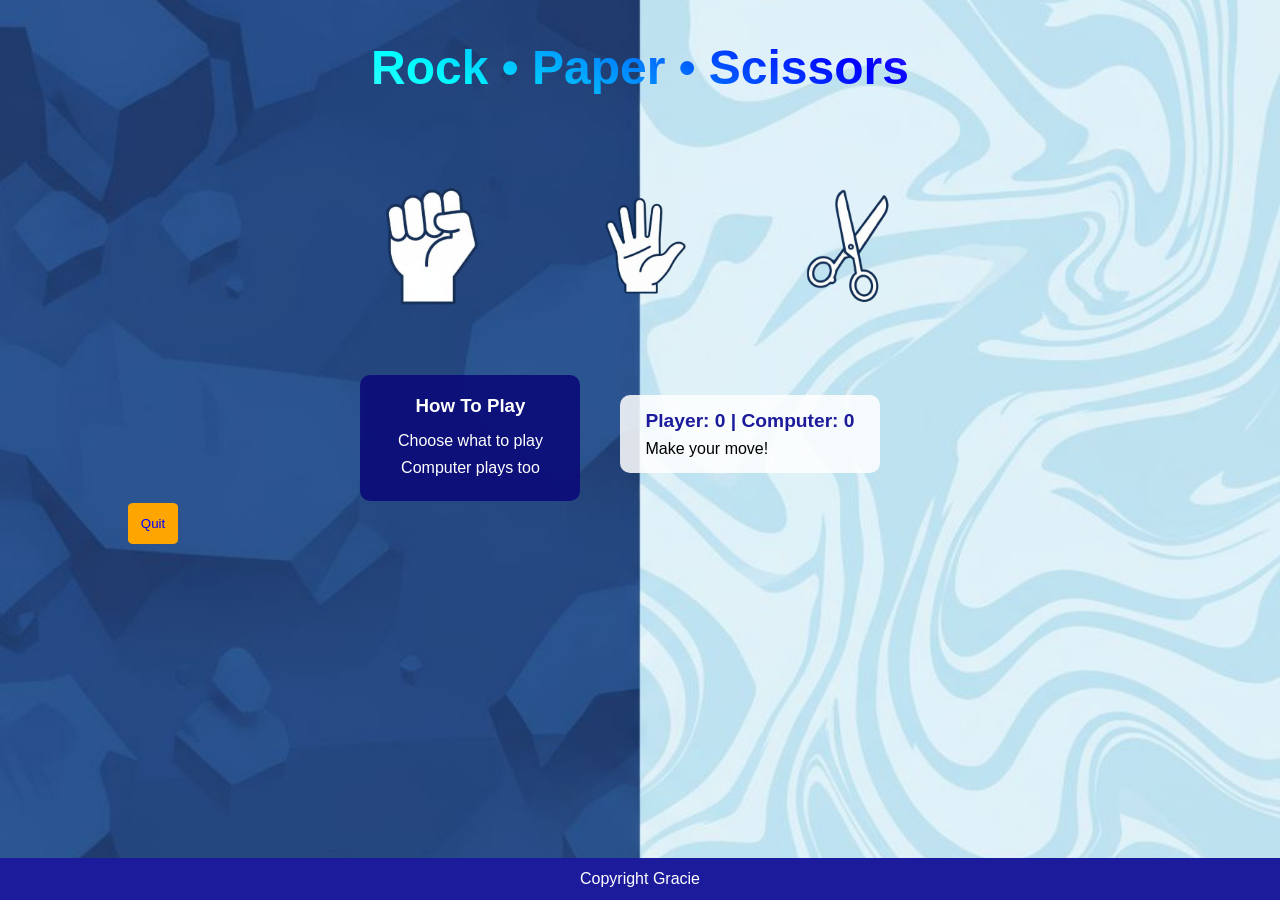
==== main.html @ 013c8b21 "added files to repository" ====
<!DOCTYPE html>
<html lang="en">
<head>
    <meta charset="UTF-8">
    <meta name="viewport" content="width=device-width, initial-scale=1.0">
    <title>Game</title>
    <link rel="stylesheet" href="main.css">
</head>

<body>

    <div class="game-wrapper">
        <div class="title">
        <h1>Rock • Paper • Scissors</h1></div>

        <!-- Player Choices -->
        <div class="choices">
            <img src="images/fist.png" alt="rock" class="choice fist" onclick="play('rock')">
            <img src="images/paper.png" alt="paper" class="choice paper" onclick="play('paper')">
            <img src="images/scissors.png" alt="scissors" class="choice scissors" onclick="play('scissors')">
        </div>

        <!-- How to Play -->
        <aside class="side">
            <h3>How To Play</h3>
            <ol>
                <li>Choose what to play</li>
                <li>Computer plays too</li>
            </ol>
        </aside>

        <!-- Scoreboard -->
        <div class="score">
            <h3 id="score">Player: 0 | Computer: 0</h3>
            <p id="result">Make your move!</p>
        </div>
<br>
    </div>
    <div class="quit"><a href="index.html"><button>Quit</button></a></div>

    <footer>Copyright Gracie</footer>

    <script src="main.js"></script>

</body>
</html>
---- main.css ----
/* RESET */
* {
    margin: 0;
    padding: 0;
    box-sizing: border-box;
}
.title{
    text-align: center;
    width: 100%;
}
/* BODY */
body {
    background-image: url('images/bg.jpeg');
    background-size: cover;
    background-position: center;
    font-family: Bahnschrift, sans-serif;
    min-height: 100vh;
    display: flex;
    flex-direction: column;
}
h1 {
    font-size: 3rem;
    margin-bottom: 20px;
    background: linear-gradient(30deg, white, aqua, blue, violet);
    -webkit-background-clip: text;
    -webkit-text-fill-color: transparent;
    text-align: center;
}

/* GAME LAYOUT */
.game-wrapper {
    display: flex;
    justify-content: center;
    align-items: flex-start;
    gap: 40px;
    padding: 40px 20px;
    flex-wrap: wrap;
    width: 100%;
}

/* CHOICES (ROCK, PAPER, SCISSORS) */
.choices {
    display: flex;
    gap: 30px;
    align-items: center;
    justify-content: center;
    flex-wrap: wrap;
    width: 100%;
}

.choice {
    width: 180px;
    transition: 0.4s ease;
    cursor: pointer;
}
.choice:hover {
    transform: scale(1.25);
}

/* SIDE PANEL (HOW TO PLAY) */
.side {
    background: rgba(10, 10, 120, 0.9);
    color: white;
    padding: 20px;
    border-radius: 10px;
    width: 220px;
    text-align: center;
}

.side ol {
    list-style: none;
    margin-top: 10px;
    font-size: 1rem;
    line-height: 1.7rem;
}

/* SCORE BOARD */
.score {
    background: rgba(255, 255, 255, 0.85);
    padding: 15px 25px;
    border-radius: 10px;
    margin-top: 20px;
    text-align: left;
    width: auto;
}

.score h3 {
    color: rgb(27, 27, 156);
    font-size: 1.2rem;
    margin-bottom: 8px;
}

#result {
    font-size: 1rem;
}
.quit button{
    margin-left: 10%;
    padding: 1%;
    background-color: orange;
    border: none;
    border-radius: 10%;
    color: blue;
    text-decoration: none;
    position: absolute;
    margin-top: -3%;
}

/* FOOTER */
footer {
    margin-top: auto;
    background: rgb(27, 27, 156);
    color: white;
    text-align: center;
    padding: 12px 0;
    font-size: 1rem;
}

/* ============================
    RESPONSIVENESS
============================ */

/* Tablets */
@media (max-width: 900px) {
    h1 { font-size: 2.6rem; }
    .choice {
        width: 150px;
    }
    .side {
        width: 180px;
    }
    .quit button{
        font-size: 20px;
        padding: 2%;
        margin-left: 43%;
    }
    .score{
        margin-right: -12%;
    }
}

/* Mobiles */
@media (max-width: 600px) {
    h1 { font-size: 2.1rem; }
    .choices {
        gap: 20px;
    }
    .choice {
        width: 120px;
    }
    .side {
        width: 100%;
        max-width: 320px;
    }
    .score {
        width: 100%;
        max-width: 300px;
    }
}
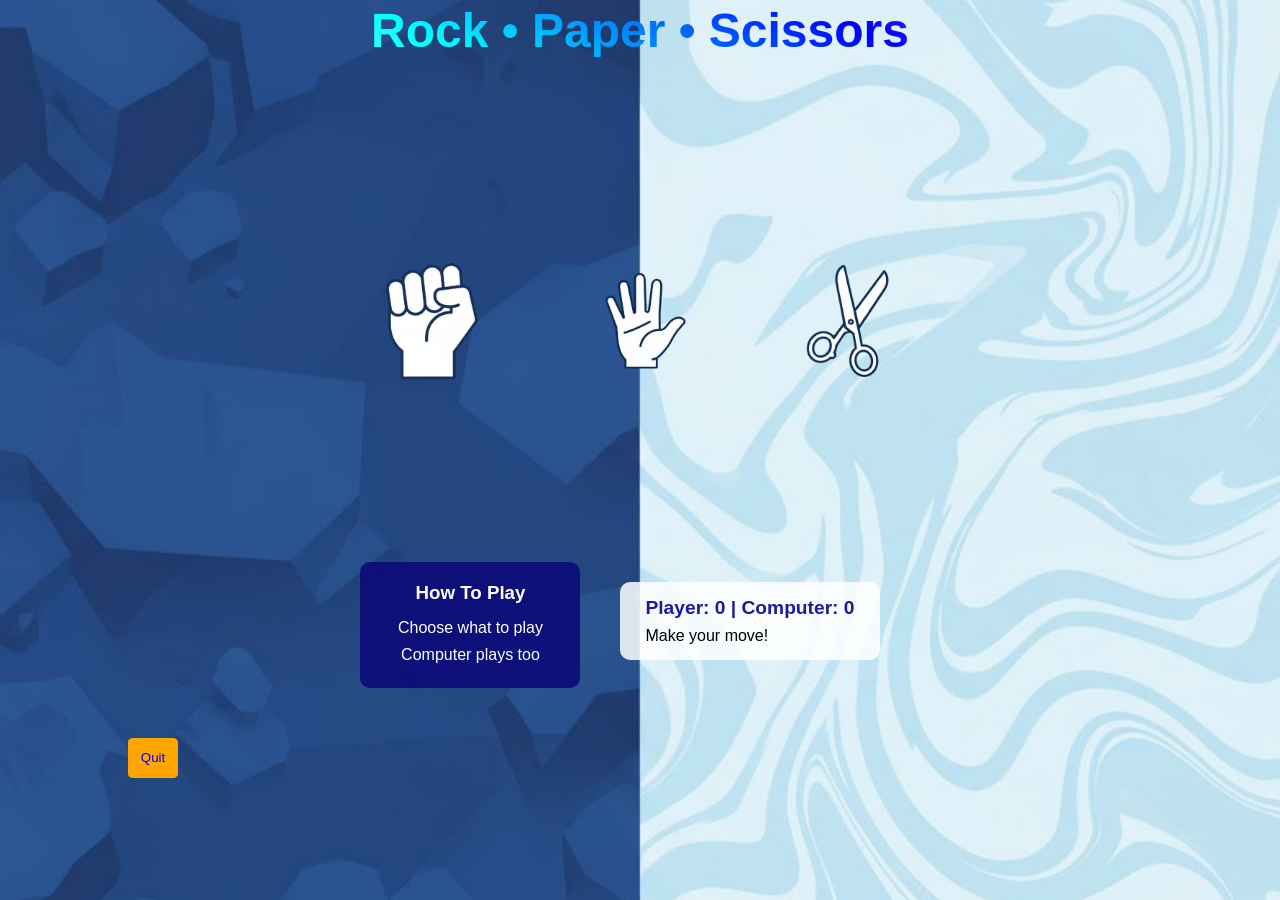
==== commit 8dab1262: "Remove copyright footer from main.html Removed copyright footer from the main HTML file." ====
--- a/main.html
+++ b/main.html
@@ -38,8 +38,6 @@
     </div>
     <div class="quit"><a href="index.html"><button>Quit</button></a></div>
 
-    <footer>Copyright Gracie</footer>
-
     <script src="main.js"></script>
 
 </body>
--- a/main.css
+++ b/main.css
@@ -7,6 +7,7 @@
 .title{
     text-align: center;
     width: 100%;
+    margin-top: -3%;
 }
 /* BODY */
 body {
@@ -17,6 +18,9 @@
     min-height: 100vh;
     display: flex;
     flex-direction: column;
+     overflow-x: hidden;
+    max-width: 100%;
+     height: 100%;
 }
 h1 {
     font-size: 3rem;
@@ -36,6 +40,7 @@
     padding: 40px 20px;
     flex-wrap: wrap;
     width: 100%;
+    height: calc(100vh - 60px);
 }
 
 /* CHOICES (ROCK, PAPER, SCISSORS) */
@@ -102,7 +107,7 @@
     color: blue;
     text-decoration: none;
     position: absolute;
-    margin-top: -3%;
+    margin-top: -8%;
 }
 
 /* FOOTER */
@@ -121,7 +126,7 @@
 
 /* Tablets */
 @media (max-width: 900px) {
-    h1 { font-size: 2.6rem; }
+    h1 { font-size: 2.1rem; }
     .choice {
         width: 150px;
     }
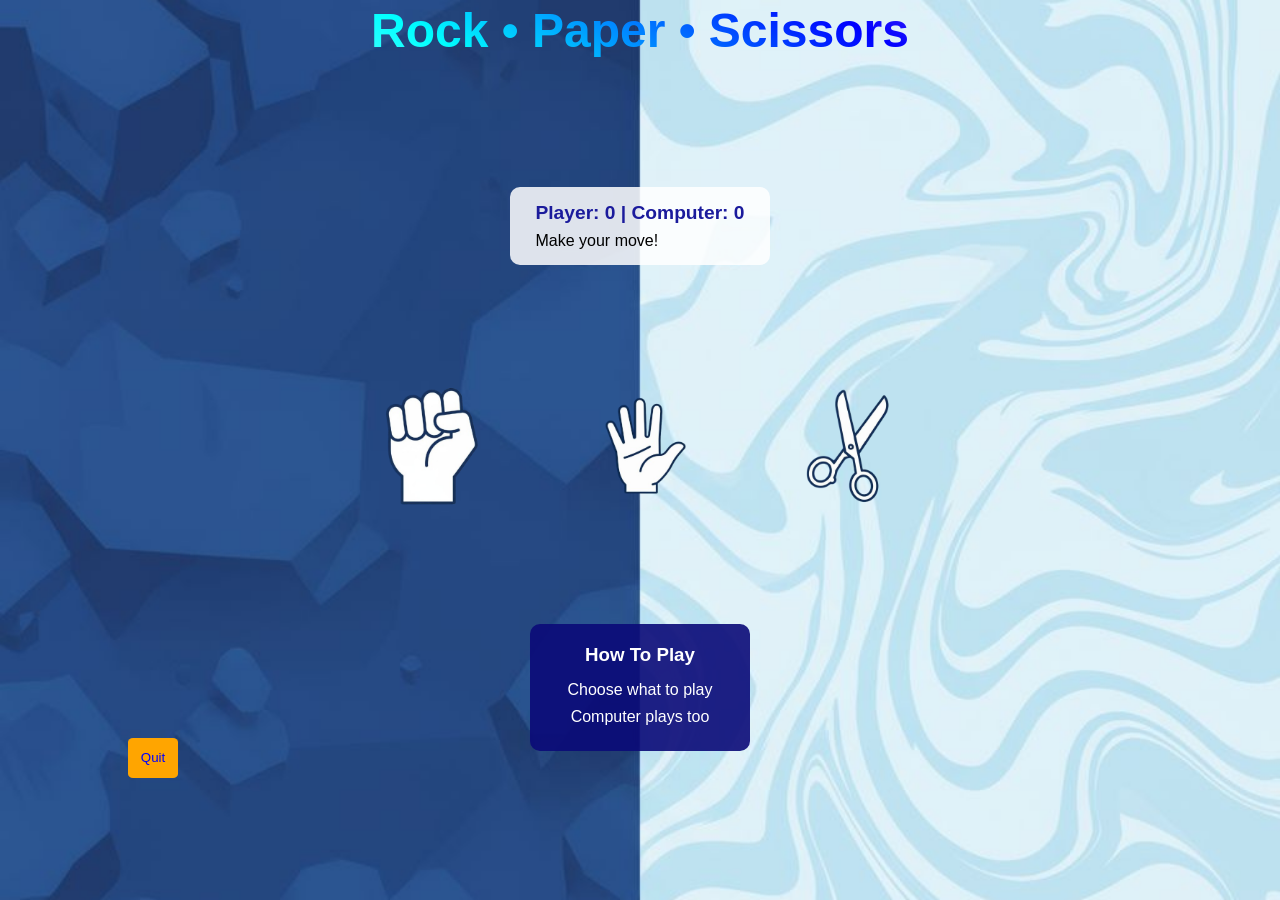
==== commit 3234ba4a: "Remove duplicate scoreboard section from HTML" ====
--- a/main.html
+++ b/main.html
@@ -12,6 +12,11 @@
     <div class="game-wrapper">
         <div class="title">
         <h1>Rock • Paper • Scissors</h1></div>
+         <!-- Scoreboard -->
+        <div class="score">
+            <h3 id="score">Player: 0 | Computer: 0</h3>
+            <p id="result">Make your move!</p>
+        </div>
 
         <!-- Player Choices -->
         <div class="choices">
@@ -29,12 +34,7 @@
             </ol>
         </aside>
 
-        <!-- Scoreboard -->
-        <div class="score">
-            <h3 id="score">Player: 0 | Computer: 0</h3>
-            <p id="result">Make your move!</p>
-        </div>
-<br>
+
     </div>
     <div class="quit"><a href="index.html"><button>Quit</button></a></div>
 
--- a/main.css
+++ b/main.css
@@ -132,6 +132,7 @@
     }
     .side {
         width: 180px;
+        margin-top:-10%;
     }
     .quit button{
         font-size: 20px;
@@ -140,17 +141,18 @@
     }
     .score{
         margin-right: -12%;
+        margin-top: -10%;
     }
 }
 
 /* Mobiles */
 @media (max-width: 600px) {
-    h1 { font-size: 2.1rem; }
+    h1 { font-size: 1.5rem; }
     .choices {
-        gap: 20px;
+        gap: 5px;
     }
     .choice {
-        width: 120px;
+        width: 80px;
     }
     .side {
         width: 100%;
@@ -160,4 +162,4 @@
         width: 100%;
         max-width: 300px;
     }
-}
+
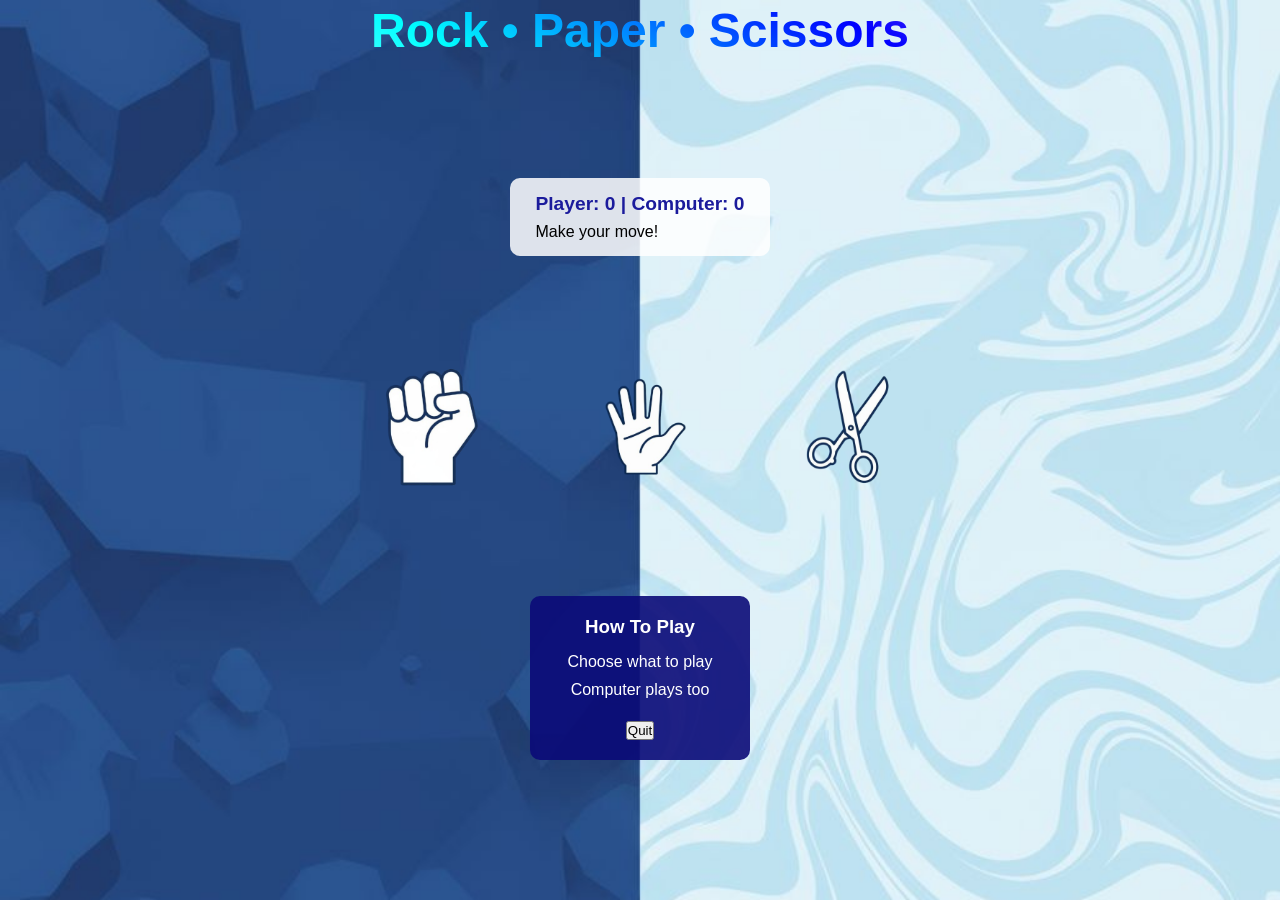
==== commit 040c210e: "Update main.html with How To Play section Added 'How To Play' section and removed duplicate Quit but" ====
--- a/main.html
+++ b/main.html
@@ -26,17 +26,20 @@
         </div>
 
         <!-- How to Play -->
+         <div>
         <aside class="side">
             <h3>How To Play</h3>
             <ol>
                 <li>Choose what to play</li>
                 <li>Computer plays too</li>
-            </ol>
-        </aside>
+            </ol><br>
+
+             <a href="index.html"><button>Quit</button></a>
+        </aside></div>
 
 
-    </div>
-    <div class="quit"><a href="index.html"><button>Quit</button></a></div>
+ 
+</div>
 
     <script src="main.js"></script>
 
--- a/main.css
+++ b/main.css
@@ -18,9 +18,9 @@
     min-height: 100vh;
     display: flex;
     flex-direction: column;
-     overflow-x: hidden;
+    overflow: hidden;
     max-width: 100%;
-     height: 100%;
+    height: 100%;
 }
 h1 {
     font-size: 3rem;
@@ -162,4 +162,10 @@
         width: 100%;
         max-width: 300px;
     }
+    .quit button{
+        margin-top:-15%;
+    }
+    .quit{
+        margin-top:-10%;}
+}
 
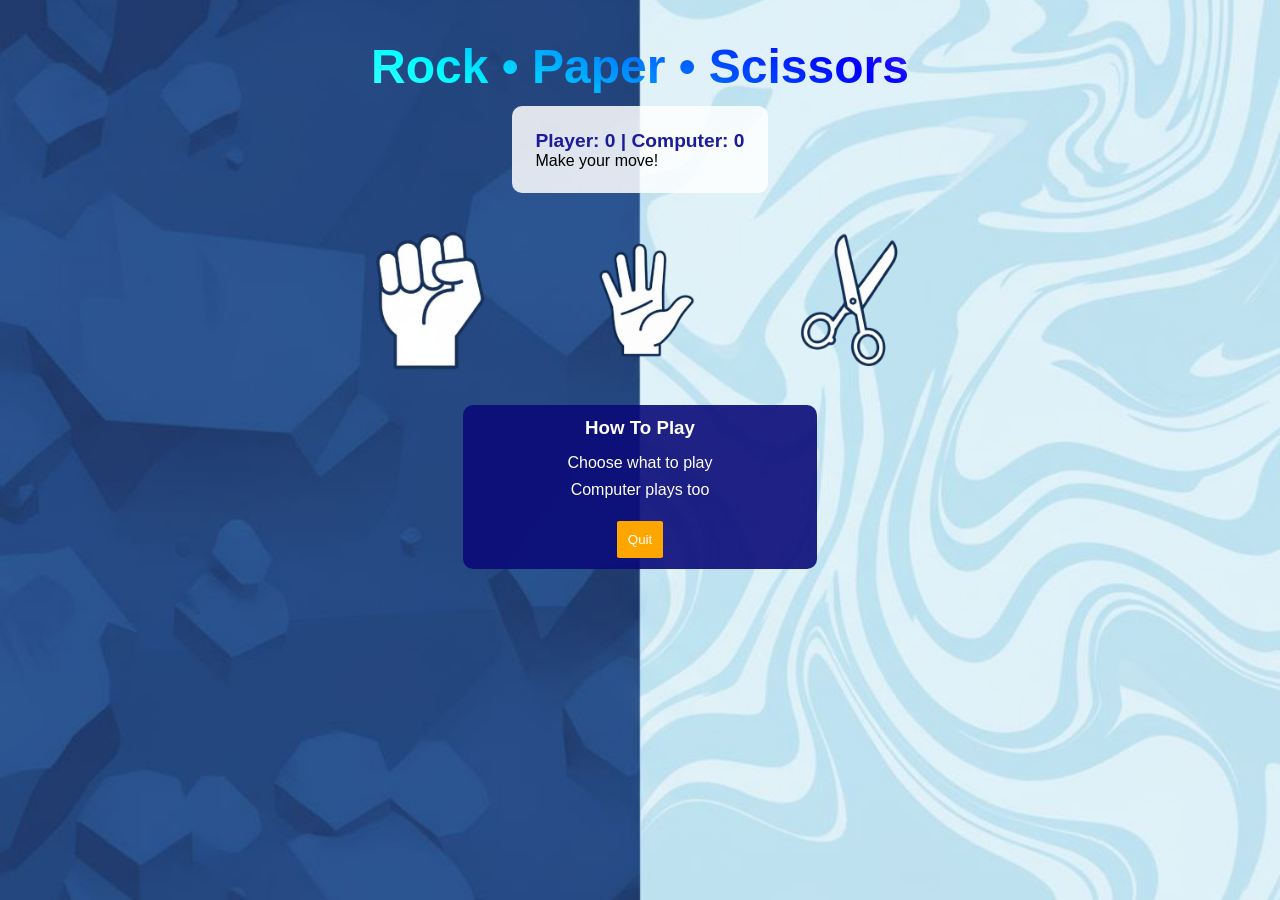
==== commit abaa568f: "Update main.html" ====
--- a/main.html
+++ b/main.html
@@ -19,7 +19,7 @@
         </div>
 
         <!-- Player Choices -->
-        <div class="choices">
+        <div class="choices" id="choice">
             <img src="images/fist.png" alt="rock" class="choice fist" onclick="play('rock')">
             <img src="images/paper.png" alt="paper" class="choice paper" onclick="play('paper')">
             <img src="images/scissors.png" alt="scissors" class="choice scissors" onclick="play('scissors')">
--- a/main.css
+++ b/main.css
@@ -3,11 +3,6 @@
     margin: 0;
     padding: 0;
     box-sizing: border-box;
-}
-.title{
-    text-align: center;
-    width: 100%;
-    margin-top: -3%;
 }
 /* BODY */
 body {
@@ -15,48 +10,41 @@
     background-size: cover;
     background-position: center;
     font-family: Bahnschrift, sans-serif;
-    min-height: 100vh;
-    display: flex;
-    flex-direction: column;
+    align-items: center;
     overflow: hidden;
-    max-width: 100%;
-    height: 100%;
 }
 h1 {
     font-size: 3rem;
-    margin-bottom: 20px;
     background: linear-gradient(30deg, white, aqua, blue, violet);
     -webkit-background-clip: text;
     -webkit-text-fill-color: transparent;
     text-align: center;
+    margin-bottom: 1%;
+    margin-top: -1%;
 }
 
 /* GAME LAYOUT */
 .game-wrapper {
     display: flex;
+    flex-direction: column;
     justify-content: center;
-    align-items: flex-start;
-    gap: 40px;
-    padding: 40px 20px;
-    flex-wrap: wrap;
-    width: 100%;
-    height: calc(100vh - 60px);
+    padding: 4%;
 }
 
 /* CHOICES (ROCK, PAPER, SCISSORS) */
 .choices {
     display: flex;
-    gap: 30px;
-    align-items: center;
     justify-content: center;
-    flex-wrap: wrap;
-    width: 100%;
 }
 
+.choices img{
+    width: 18%;
+}
 .choice {
-    width: 180px;
     transition: 0.4s ease;
     cursor: pointer;
+    justify-content: center;
+    align-items: center;
 }
 .choice:hover {
     transform: scale(1.25);
@@ -66,10 +54,13 @@
 .side {
     background: rgba(10, 10, 120, 0.9);
     color: white;
-    padding: 20px;
     border-radius: 10px;
-    width: 220px;
     text-align: center;
+    margin: auto;
+    width: 30%;
+    padding-top: 1%;
+    padding-bottom: 1%;
+    margin-bottom: 2%;
 }
 
 .side ol {
@@ -82,43 +73,32 @@
 /* SCORE BOARD */
 .score {
     background: rgba(255, 255, 255, 0.85);
-    padding: 15px 25px;
     border-radius: 10px;
-    margin-top: 20px;
     text-align: left;
-    width: auto;
+    margin: auto;
+    padding: 2%;
 }
 
 .score h3 {
     color: rgb(27, 27, 156);
     font-size: 1.2rem;
-    margin-bottom: 8px;
 }
 
 #result {
     font-size: 1rem;
 }
-.quit button{
-    margin-left: 10%;
-    padding: 1%;
+button{
     background-color: orange;
-    border: none;
-    border-radius: 10%;
-    color: blue;
-    text-decoration: none;
-    position: absolute;
-    margin-top: -8%;
+    border:none;
+    margin: auto;
+    color: white;
+    padding: 3%;
+    border-radius: 5%;
+   
 }
 
-/* FOOTER */
-footer {
-    margin-top: auto;
-    background: rgb(27, 27, 156);
-    color: white;
-    text-align: center;
-    padding: 12px 0;
-    font-size: 1rem;
-}
+
+
 
 /* ============================
     RESPONSIVENESS
@@ -127,45 +107,42 @@
 /* Tablets */
 @media (max-width: 900px) {
     h1 { font-size: 2.1rem; }
-    .choice {
-        width: 150px;
+    .choices{
+        display: flex;
+        flex-direction: column;
+        justify-content: center;
+        align-items: center;
+        margin: auto;
     }
-    .side {
-        width: 180px;
-        margin-top:-10%;
+    .side{
+        padding: 2%;
+        width: 50%;
     }
-    .quit button{
-        font-size: 20px;
-        padding: 2%;
-        margin-left: 43%;
+    .choices img{
+        width: 20%;
     }
-    .score{
-        margin-right: -12%;
-        margin-top: -10%;
-    }
+    button{
+        margin-bottom:5%;}
 }
 
 /* Mobiles */
 @media (max-width: 600px) {
-    h1 { font-size: 1.5rem; }
-    .choices {
-        gap: 5px;
+    h1 { font-size: 1.5rem; margin-bottom: 3%;}
+     .choices img{
+        width: 30%;
     }
-    .choice {
-        width: 80px;
+    .game-wrapper {
+        margin-top: 10%;
+        height: 100%;
     }
-    .side {
-        width: 100%;
-        max-width: 320px;
+
+}
+@media (max-width: 300px) {
+    h1 { font-size: 1.2rem; margin-bottom: 3%;}
+     .choices img{
+        width: 15%;
     }
-    .score {
-        width: 100%;
-        max-width: 300px;
+    .game-wrapper {
+        margin-top: 5%;
+        height: 100%;
     }
-    .quit button{
-        margin-top:-15%;
-    }
-    .quit{
-        margin-top:-10%;}
-}
-
